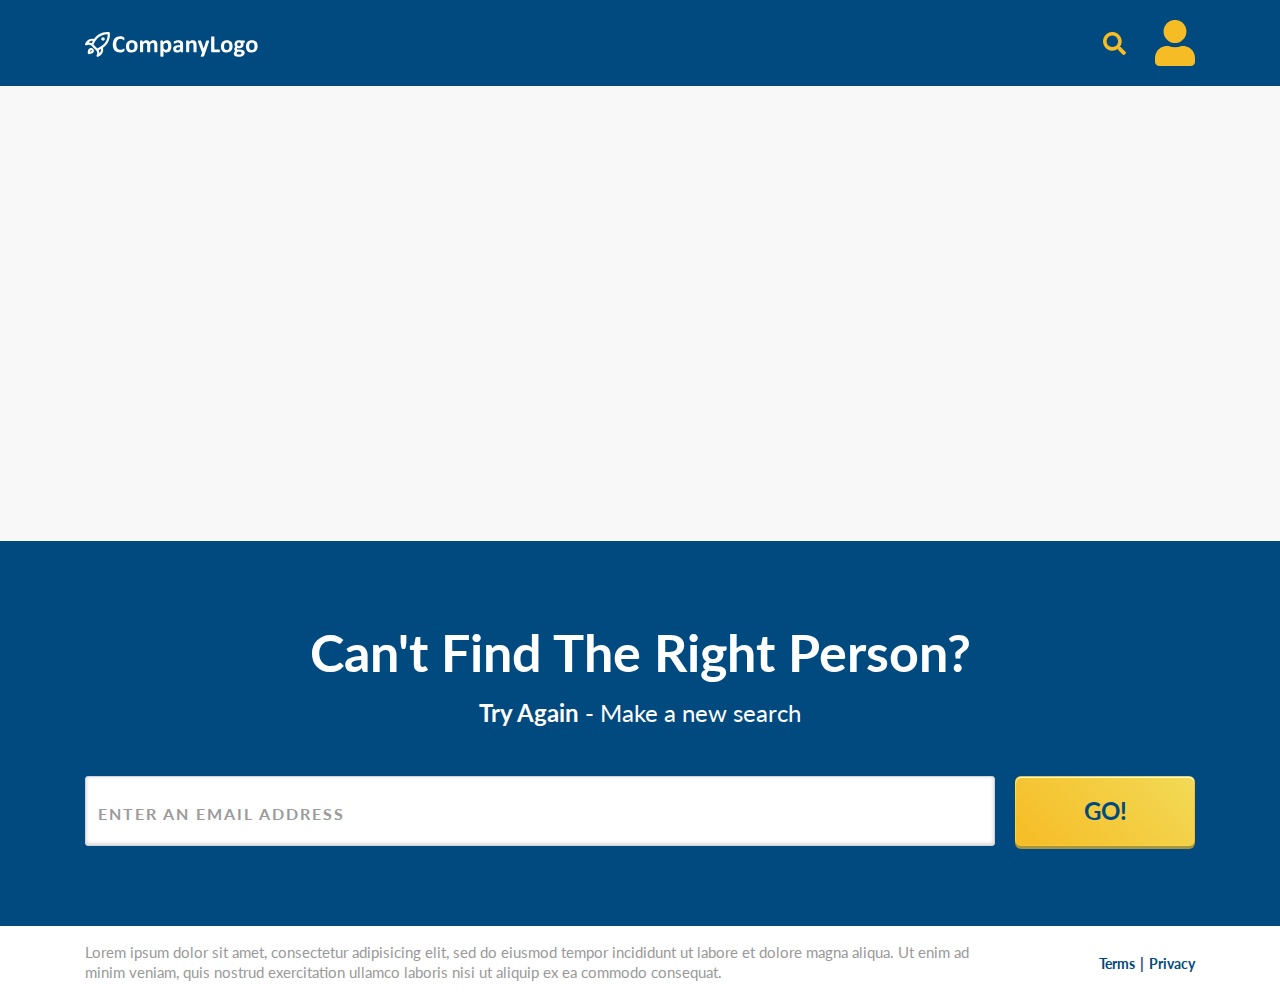
==== result.html @ 62defeea "initial commit" ====
<!doctype html>
<html lang="en">
  <head>
    <meta charset="utf-8">
    <meta name="viewport" content="width=device-width, initial-scale=1, shrink-to-fit=no">
    <title>Result</title>
    <link rel="preconnect" href="https://fonts.gstatic.com">
    <link href="https://fonts.googleapis.com/css2?family=Lato:wght@300;400;700&display=swap" rel="stylesheet">
    <link rel="stylesheet" href="https://maxcdn.bootstrapcdn.com/bootstrap/4.0.0/css/bootstrap.min.css" integrity="sha384-Gn5384xqQ1aoWXA+058RXPxPg6fy4IWvTNh0E263XmFcJlSAwiGgFAW/dAiS6JXm" crossorigin="anonymous">
    <link rel="stylesheet" href="css/style.css">
  </head>
  <body>
    <nav class="navbar d-flex justify-content-between">
      <div class="container">
        <a href="./index.html">
          <img src="img/logo.svg" width="173" height="25" alt="">
        </a>
        <div>
          <img src="img/icn_search.svg" width="23" height="23" alt="Search">
          <img class="ml-4" src="img/icn_person.svg" alt="Profile">
        </div>
      </div>
    </nav>
    <section class="result">
      <div class="container">
        <div class="headline text-center">
          <h1 id="result-count" class="text-primary mb-3"></h1>
          <h2 id="result-subtext" class="result-desc"></h2>
        </div>
        <div class="result-wrap">
          <div class="result-card d-flex">
            <div class="result-avatar">
              <img src="img/icn_person.svg" alt="result image">
            </div>
            <div class="result-content w-100">
              <h4 id="user-name" class="name"></h4>
              <p id="user-description" class="user-description"></p>
              <div class="row">
                <div class="col-md-6">
                  <h5>Address</h5>
                  <p id="address" class="address"></p>
                </div>
                <div class="col-md-6">
                  <h5>Phone Numbers</h5>
                  <div class="phone-num"></div>
                </div>
              </div>
              <div class="row mt-3">
                <div class="col-md-6">
                  <h5>Email</h5>
                  <p id="email" class="email"></p>
                </div>
                <div class="col-md-6">
                  <h5>Relatives</h5>
                  <div class="relatives"></div>
                </div>
              </div>
            </div>
          </div>
        </div>
      </div>
    </section>

    <section class="search-again">
      <div class="container">
        <div class="headline text-white text-center">
          <h1 class="mb-3">Can't Find The Right Person?</h1>
          <h2 class="mb-4 mb-md-5"><strong>Try Again</strong> - Make a new search</h2>
        </div>
        <form>
          <div class="input-group">
            <input class="form-control" type="text" name="email" placeholder="Enter an Email Address" />
            <p class="error-msg">Please enter a valid email address</p>
            <button id="btn-search" class="btn btn-form-submit text-uppercase" type="submit">Go!</button>
          </div>
        </form>
      </div>
    </section>
    
    <footer class="footer">
      <div class="container">
        <div class="row align-items-center">
          <div class="col-md-10">
            <p class="mb-0">Lorem ipsum dolor sit amet, consectetur adipisicing elit, sed do eiusmod tempor incididunt ut labore et dolore magna aliqua. Ut enim ad minim veniam, quis nostrud exercitation ullamco laboris nisi ut aliquip ex ea commodo consequat.</p>
          </div>
          <div class="col-md-2 text-center text-md-right pl-0 mt-3 mt-md-0">
            <a href="#">Terms</a>
            <a href="#">Privacy</a>
          </div>
        </div>
      </div>
    </footer>

    <script src="https://code.jquery.com/jquery-3.5.1.js"></script>
    <script src="https://maxcdn.bootstrapcdn.com/bootstrap/4.0.0/js/bootstrap.min.js" integrity="sha384-JZR6Spejh4U02d8jOt6vLEHfe/JQGiRRSQQxSfFWpi1MquVdAyjUar5+76PVCmYl" crossorigin="anonymous"></script>
    <script src="js/app.js"></script>
    <script src="js/result.js"></script>
  </body>
</html>
---- css/style.css ----
/* ************************************************** !!
/* CSS CONTENTS ----------------------------------------
--------------------------------------------------------
--| General
--| Navbar
--| Search Form
--| [SECTION] Above the Fold 
--| [SECTION] Features
--| [SECTION][RESULTS PAGE] Result
--| [SECTION][RESULTS PAGE] Search Again
--| Footer
--------------------------------------------------------
----------------------------------------------------- */

/* ************************************************************
***************************************************************
--- General ---
***************************************************************
************************************************************ */

body {
  font-family: 'Lato', sans-serif;
  color: #000;
  font-size: 18px;
}

h1 {
  font-size: 52px;
  font-weight: bold;
}

h2 {
  font-size: 24px;
  font-weight: normal;
}

h3,
h5 {
  font-size: 22px;
}

h4 {
  font-size: 32px;
}

h3,
h4,
h5 {
  font-weight: bold;
  color: #004A80;
}

section {
  padding: 40px 0 52px;
}

.text-primary {
  color: #004A80 !important;
}

.text-secondary {
  color: #4A4A4A !important;
}

@media (max-width: 991px) {
  h1 {
    font-size: 48px;
  }
  h2,
  h3,
  h5 {
    font-size: 20px;
  }
}

@media (max-width: 767px) {
  h1 {
    font-size: 32px;
  }
  h2 {
    font-size: 16px;
  }
}

/* ************************************************************
***************************************************************
--- Navbar ---
***************************************************************
************************************************************ */

.navbar {
  background: #004A80;
}

.navbar {
  padding: 20px 16px;
}

/* ************************************************************
***************************************************************
--- Search Form ---
***************************************************************
************************************************************ */

.btn-form-submit {
  font-size: 24px;
  font-weight: bold;
  color: #004A80;
  background-image: linear-gradient(225deg, #F2DA56 0%, #F6BC25 100%);
  box-shadow: 0 3px 0 0 #A6953B, inset 0 1px 0 0 #FFFFFF;
  border-radius: 6px;
  outline: 0;
  appearance: none;
  -webkit-appearance: none;
  width: 180px;
  margin-left: 20px;
}

.input-group > .form-control {
  height: 70px;
  background: #FFF;
  box-shadow: inset 0 -1px 4px 0 rgba(0,0,0,0.20);
  border-radius: 3px !important;
  font-size: 22px;
}

.input-group.error > .form-control {
  border: 3px solid #DC0015;
  border-radius: 3px 3px 0 0 !important;
}

.error-msg {
  display: none;
}

.input-group.error .error-msg {
  display: block;
  position: absolute;
  bottom: -30px;
  margin: 0px;
  padding: 4px 12px;
  background: #DC0015;
  color: #FFF;
  border-radius: 0 0 3px 3px;
  font-size: 16px;
}

.form-control::placeholder {
  color: #9B9B9B;
  font-size: 16px;
  font-weight: bold;
  text-transform: uppercase;
  letter-spacing: 2px;
}

.form-subtext {
  font-size: 16px;
  color: #FFF;
  margin: 0 0 0 15px;
  line-height: normal;
}

@media (max-width: 767px) {
  .input-group {
    flex-direction: column;
  }
  .input-group > .form-control,
  .btn-form-submit {
    width: 100%;
  }
  .input-group > .form-control {
    height: 50px;
  }
  .btn-form-submit {
    margin: 12px 0 0 0;
  }
}

/* ************************************************************
***************************************************************
--- [SECTION] Above the Fold ---
***************************************************************
************************************************************ */

.above-the-fold {
  background: #004A80;
  padding-top: 24px;
}

.above-the-fold .headline {
  max-width: 780px;
  margin: 0 auto;
}

/* ************************************************************
***************************************************************
--- [SECTION] Features ---
***************************************************************
************************************************************ */

.features {
  background-image: linear-gradient(0deg, #E6E6E6 0%, #FFFFFF 100%);
}

.features .headline {
  margin-bottom: 40px;
}

.features h2 {
  line-height: 30px;
}

.list-item {
  margin-bottom: 28px;
}

.list-circle {
  border-radius: 50%;
  width: 90px;
  height: 90px;
  line-height: 90px;
  background: #004A80;
  text-align: center;
  font-size: 48px;
  font-weight: bold;
  color: #F6BC25;
  flex: 0 0 90px;
  margin-right: 20px;
}

.list-text p {
  margin: 0;
  line-height: 26px;
}

@media (max-width: 991px) {
  .features .headline {
    margin-bottom: 28px;
  }
  .features h2 {
    line-height: 28px;
  }
  .list-item {
    margin-bottom: 20px;
  }
  .list-circle {
    width: 63px;
    height: 63px;
    line-height: 63px;
    flex: 0 0 63px;
    font-size: 33.6px;
  }
  .list-text p {
    line-height: 24px;
  }
}

@media (max-width: 767px) {
  .features .headline {
    margin-bottom: 20px;
  }
  .list-item {
    margin-bottom: 16px;
  }
  .list-circle {
    width: 50.4px;
    height: 50.4px;
    line-height: 50.4px;
    flex: 0 0 50.4px;
    font-size: 26.88px;
    margin-right: 10.6px;
  }
}

/* ************************************************************
***************************************************************
--- [SECTION][RESULTS PAGE] Result ---
***************************************************************
************************************************************ */

.result {
  background: #F8F8F8;
  min-height: 455px;
  display: flex;
  flex-direction: column;
  justify-content: center;
}

.result-wrap {
  display: none;
}

.result-card {
  max-width: 980px;
  background: #fff;
  box-shadow: 0 2px 4px 0 rgba(0,0,0,0.50);
  border-radius: 30px;
  padding: 40px;
  margin: 40px auto;
}

.result-avatar {
  border-radius: 50%;
  width: 90px;
  height: 90px;
  line-height: 86px;
  background: #004A80;
  text-align: center;
  flex: 0 0 90px;
  margin-right: 20px;
}

.result-desc {
  color: #4A4A4A;
}

@media (max-width: 991px) {
  .result {
    min-height: 512px;
  }
  .result-avatar {
    width: 63px;
    height: 63px;
    line-height: 58px;
    flex: 0 0 63px;
  }
  .result-avatar img {
    width: 28px;
  }
}

@media (max-width: 767px) {
  .result {
    min-height: 306px;
  }
  .result-avatar {
    display: none;
  }
}

/* ************************************************************
***************************************************************
--- [SECTION][RESULTS PAGE] Search Again ---
***************************************************************
************************************************************ */

.search-again {
  background: #004A80;
}

@media (min-width: 992px) {
  .search-again {
    padding: 80px 0;
  }
}

@media (max-width: 767px) {
  .search-again {
    padding: 40px 0;
  }
}

/* ************************************************************
***************************************************************
--- Footer ---
***************************************************************
************************************************************ */

.footer {
  padding: 16px 0;
}

.footer p {
  font-size: 15px;
  color: #999;
  line-height: 20px;
}

.footer a {
  font-size: 14px;
  font-weight: bold;
  color: #004A80;
}

.footer a:first-of-type:after {
  content: '|';
  padding-left: 5px;
}
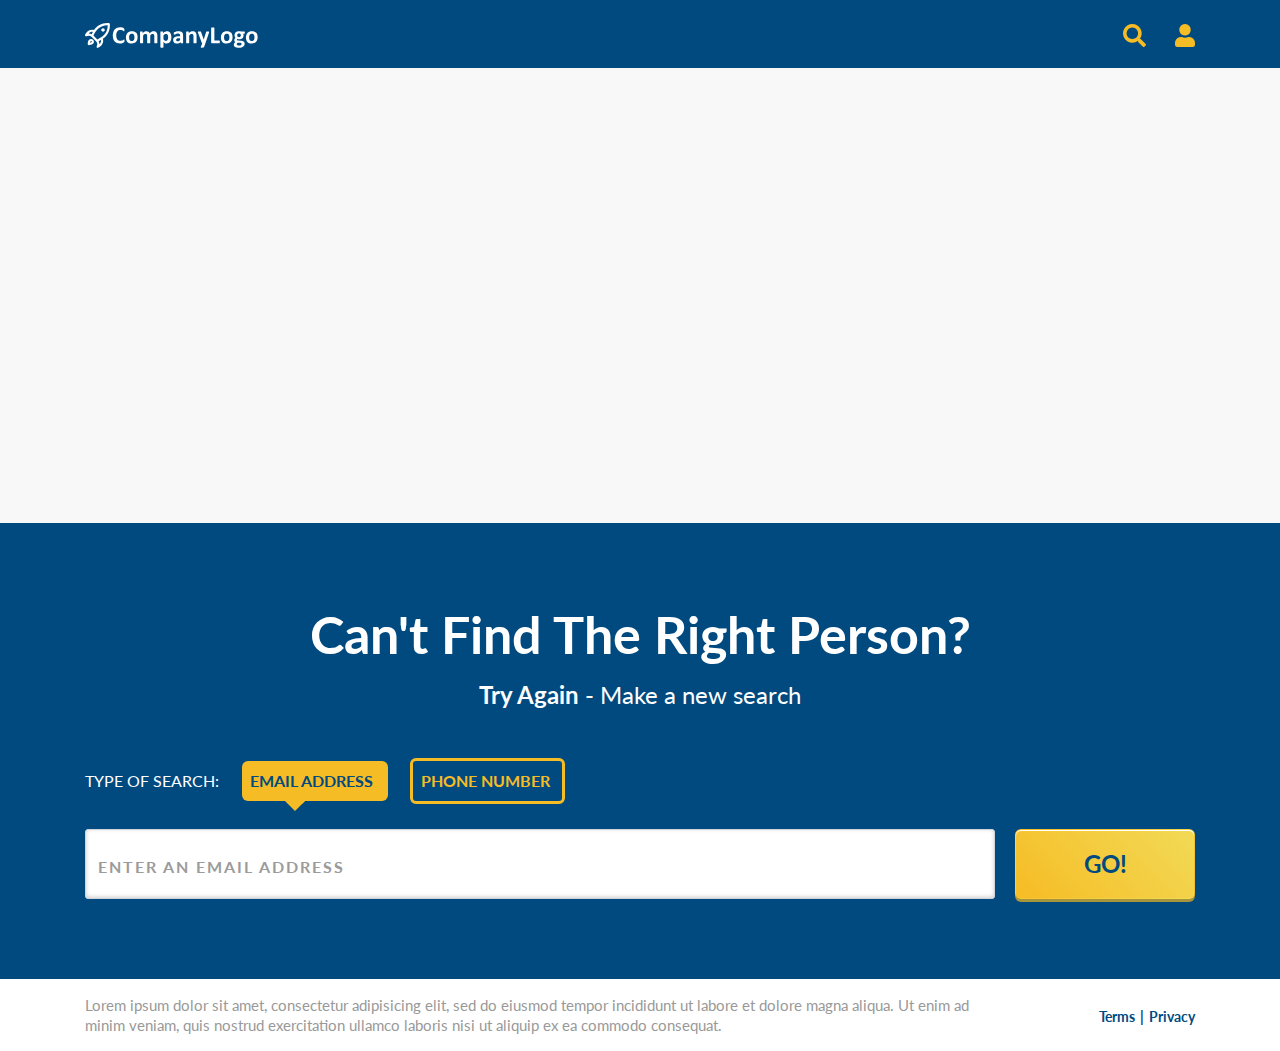
==== commit 0fdfee0b: "API call to search phone number" ====
--- a/result.html
+++ b/result.html
@@ -17,7 +17,7 @@
         </a>
         <div>
           <img src="img/icn_search.svg" width="23" height="23" alt="Search">
-          <img class="ml-4" src="img/icn_person.svg" alt="Profile">
+          <img class="ml-4" src="img/icn_person.svg" width="20" height="23" alt="Profile">
         </div>
       </div>
     </nav>
@@ -68,6 +68,17 @@
           <h2 class="mb-4 mb-md-5"><strong>Try Again</strong> - Make a new search</h2>
         </div>
         <form>
+          <div class="search-tabs">
+            <div class="search-type">
+              TYPE OF SEARCH:
+            </div>
+            <div class="selection select-email">
+              EMAIL ADDRESS
+            </div>
+            <div class="selection select-phone">
+              PHONE NUMBER
+            </div>
+          </div>
           <div class="input-group">
             <input class="form-control" type="text" name="email" placeholder="Enter an Email Address" />
             <p class="error-msg">Please enter a valid email address</p>
--- a/css/style.css
+++ b/css/style.css
@@ -22,6 +22,8 @@
   font-family: 'Lato', sans-serif;
   color: #000;
   font-size: 18px;
+  position: relative;
+  height: 100vh;
 }
 
 h1 {
@@ -116,6 +118,10 @@
   margin-left: 20px;
 }
 
+.btn-form-submit:active {
+  background-color: #F6BC25;
+}
+
 .input-group > .form-control {
   height: 70px;
   background: #FFF;
@@ -128,6 +134,7 @@
   border: 3px solid #DC0015;
   border-radius: 3px 3px 0 0 !important;
 }
+
 
 .error-msg {
   display: none;
@@ -160,6 +167,47 @@
   line-height: normal;
 }
 
+.search-tabs {
+  display: flex;
+  width:480px;
+  align-items:center;
+  justify-content: space-between;
+  margin-bottom: 25px;
+  font-size: 16px;
+}
+
+.search-type{
+  font-family: Lato;
+color: #FFFFFF;
+letter-spacing: 0;
+font-weight: 400;
+}
+
+.selection {
+  letter-spacing: 0;
+  font-weight: 700;
+ 
+}
+
+.select-email {
+font-family: Lato; 
+padding: 8px 15px 8px 8px;
+border-radius: 6px;
+background: #F6BC25;
+color: #004A80;
+cursor: pointer;
+}
+
+.select-phone {
+font-family: Lato;
+padding: 8px 12px 8px 8px;
+color: #F6BC25;
+
+border: 3px solid #F6BC25;
+border-radius: 6px;
+cursor: pointer;
+}
+
 @media (max-width: 767px) {
   .input-group {
     flex-direction: column;
@@ -182,6 +230,16 @@
 ***************************************************************
 ************************************************************ */
 
+.loading img {
+  width: 154px;
+  height: 154px;
+}
+.loading {
+  display: flex;
+  justify-content: center;
+  align-items: center;
+}
+
 .above-the-fold {
   background: #004A80;
   padding-top: 24px;
@@ -190,6 +248,41 @@
 .above-the-fold .headline {
   max-width: 780px;
   margin: 0 auto;
+}
+
+.not-selected{
+  background:#004A80 ;
+	border: 2px solid #F6BC25;
+  color:#F6BC25 ;
+}
+
+.arrow_box {
+	position: relative;
+  background:#F6BC25 ;
+  color: #004A80;
+}
+
+.arrow_box:after, .arrow_box:before {
+	top: 100%;
+	left: 50%;
+	border: solid transparent;
+	content: "";
+	height: 0;
+	width: 0;
+	position: absolute;
+	pointer-events: none;
+}
+
+.arrow_box:after {
+	border-color: rgba(136, 183, 213, 0);
+	border-top-color: #F6BC25;
+	border-width: 10px;
+	margin-left: -30px;
+}
+.arrow_box:before {
+	border-color: rgba(194, 225, 245, 0);
+	border-top-color: #F6BC25;
+	margin-left: -16px;
 }
 
 /* ************************************************************
@@ -272,6 +365,38 @@
   }
 }
 
+@media (max-width: 480px) {
+  .list-item-container {
+    display: flex;
+    flex-direction: row;
+  }
+
+  .list-item-container :nth-child(even) {
+    order: 1;
+  }
+
+  .loading img {
+    width: 124px;
+    height: 124px;
+  }
+  
+.input-group.error .error-msg {
+  position: static;
+  bottom: 30px;
+}
+
+.search-tabs {
+  font-size: 14px ;
+  white-space: nowrap;
+  width:unset;
+}
+
+.search-type {
+  display: none;
+}
+
+}
+
 /* ************************************************************
 ***************************************************************
 --- [SECTION][RESULTS PAGE] Result ---
@@ -368,6 +493,8 @@
 
 .footer {
   padding: 16px 0;
+  bottom: 0px;
+  width: 100%;
 }
 
 .footer p {
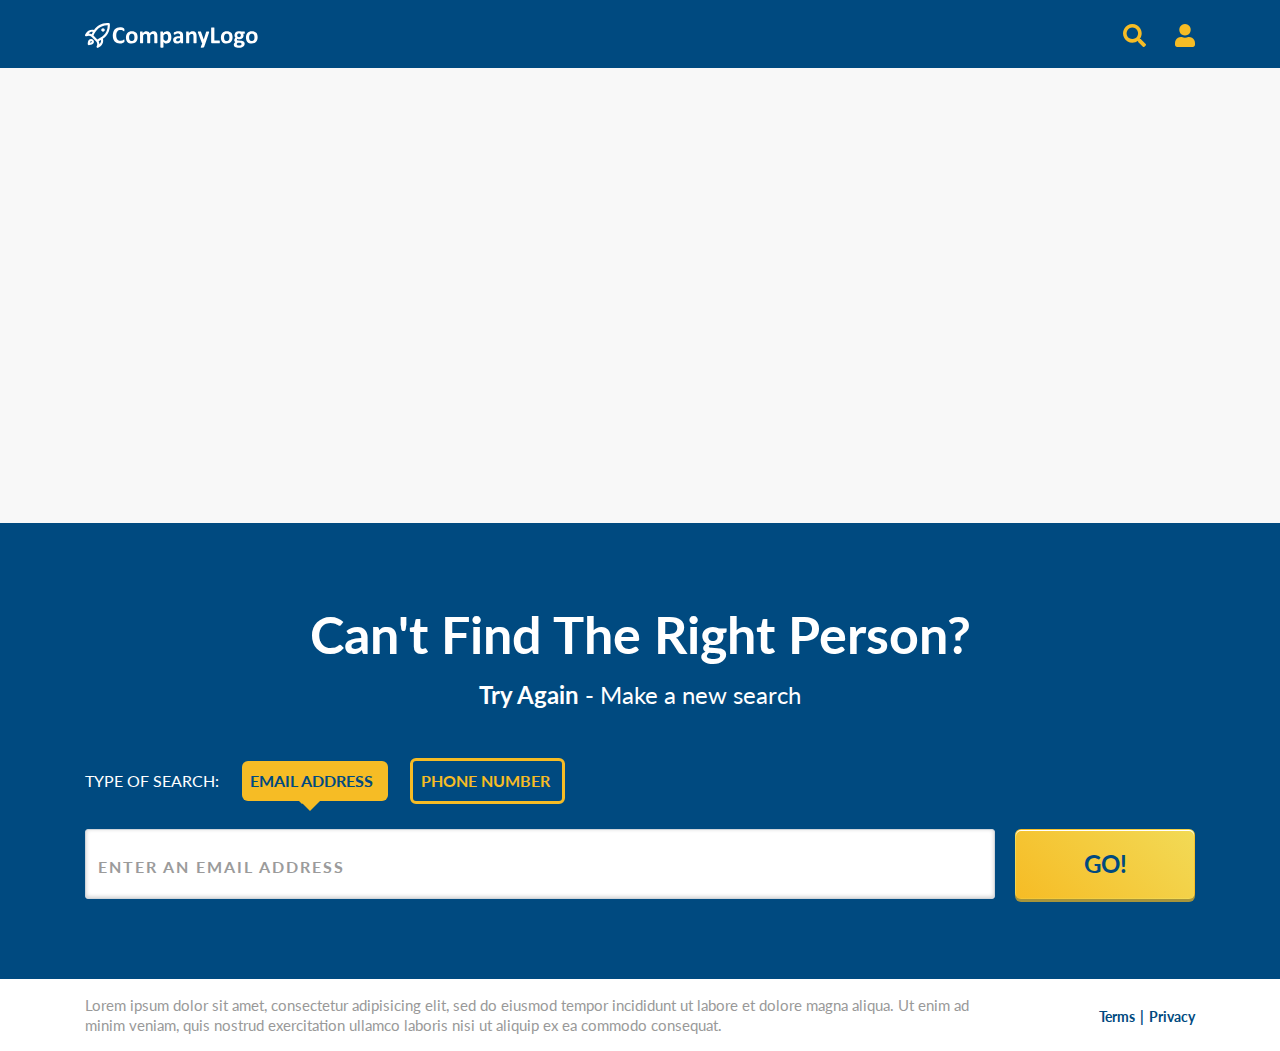
==== commit 78a5ed06: "Code refactor" ====
--- a/result.html
+++ b/result.html
@@ -80,7 +80,7 @@
             </div>
           </div>
           <div class="input-group">
-            <input class="form-control" type="text" name="email" placeholder="Enter an Email Address" />
+            <input class="form-control search-placeholder" type="text" name="email" placeholder="Enter an Email Address" />
             <p class="error-msg">Please enter a valid email address</p>
             <button id="btn-search" class="btn btn-form-submit text-uppercase" type="submit">Go!</button>
           </div>
--- a/css/style.css
+++ b/css/style.css
@@ -3,6 +3,7 @@
 --------------------------------------------------------
 --| General
 --| Navbar
+--| loader
 --| Search Form
 --| [SECTION] Above the Fold 
 --| [SECTION] Features
@@ -96,6 +97,41 @@
 
 .navbar {
   padding: 20px 16px;
+}
+
+/* ************************************************************
+***************************************************************
+--- loader ---
+***************************************************************
+************************************************************ */
+
+.loading img {
+  width: 154px;
+  height: 154px;
+}
+
+.loading {
+  display: flex;
+  justify-content: center;
+  align-items: center;
+  background-color: #F8F8F8;
+}
+
+.loading-start {
+  height: 100vh;
+  display: flex;
+  flex-direction: column;
+}
+
+@media (max-width: 480px) {
+  .input-group.error .error-msg {
+    position: static;
+    bottom: 30px;
+  }
+  .loading img {
+    width: 124px;
+    height: 124px;
+  }
 }
 
 /* ************************************************************
@@ -177,7 +213,7 @@
 }
 
 .search-type{
-  font-family: Lato;
+font-family: Lato;
 color: #FFFFFF;
 letter-spacing: 0;
 font-weight: 400;
@@ -186,26 +222,20 @@
 .selection {
   letter-spacing: 0;
   font-weight: 700;
- 
-}
-
-.select-email {
-font-family: Lato; 
+  cursor: pointer;
+  border-radius: 6px;
+}
+
+.select-email { 
 padding: 8px 15px 8px 8px;
-border-radius: 6px;
 background: #F6BC25;
 color: #004A80;
-cursor: pointer;
 }
 
 .select-phone {
-font-family: Lato;
 padding: 8px 12px 8px 8px;
 color: #F6BC25;
-
 border: 3px solid #F6BC25;
-border-radius: 6px;
-cursor: pointer;
 }
 
 @media (max-width: 767px) {
@@ -224,21 +254,22 @@
   }
 }
 
+@media (max-width: 480px) {
+  .search-tabs {
+    font-size: 14px ;
+    white-space: nowrap;
+    width:unset;
+  }
+  .search-type {
+    display: none;
+  }
+}
+
 /* ************************************************************
 ***************************************************************
 --- [SECTION] Above the Fold ---
 ***************************************************************
 ************************************************************ */
-
-.loading img {
-  width: 154px;
-  height: 154px;
-}
-.loading {
-  display: flex;
-  justify-content: center;
-  align-items: center;
-}
 
 .above-the-fold {
   background: #004A80;
@@ -277,8 +308,9 @@
 	border-color: rgba(136, 183, 213, 0);
 	border-top-color: #F6BC25;
 	border-width: 10px;
-	margin-left: -30px;
-}
+	margin-left: -15px;
+}
+
 .arrow_box:before {
 	border-color: rgba(194, 225, 245, 0);
 	border-top-color: #F6BC25;
@@ -370,30 +402,9 @@
     display: flex;
     flex-direction: row;
   }
-
   .list-item-container :nth-child(even) {
     order: 1;
   }
-
-  .loading img {
-    width: 124px;
-    height: 124px;
-  }
-  
-.input-group.error .error-msg {
-  position: static;
-  bottom: 30px;
-}
-
-.search-tabs {
-  font-size: 14px ;
-  white-space: nowrap;
-  width:unset;
-}
-
-.search-type {
-  display: none;
-}
 
 }
 
